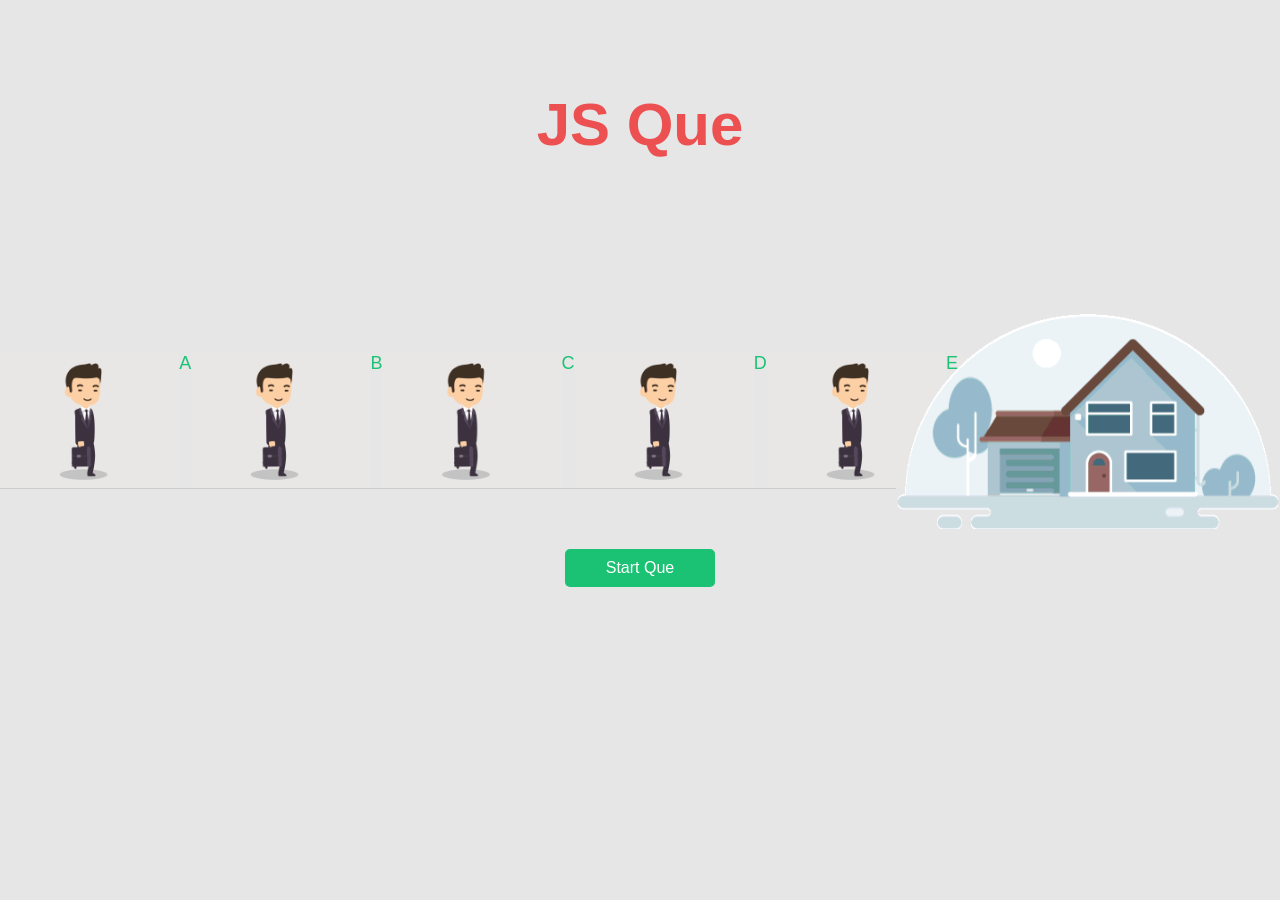
==== Case 01/index.html @ 051fe756 "initial commit" ====
<!DOCTYPE html>
<html lang="en">
<head>
    <meta charset="UTF-8">
    <meta name="viewport" content="width=device-width, initial-scale=1.0">
    <title>Case 01</title>
    <link rel="stylesheet" href="style.css">
</head>
<body>
    <div class="container">
        <h1>JS Que</h1>
        <div class="content">
            <div class="walking-man">
                <img src="asset/man.gif" alt="" class="man" id="man1">
                 <p id="a" class="man-1">A</p>
                <img src="asset/man.gif" alt="" class="man" id="man2">
                 <p id="b" class="man-2">B</p>
                <img src="asset/man.gif" alt="" class="man" id="man3">
                 <p id="c" class="man-3">C</p>
                <img src="asset/man.gif" alt="" class="man" id="man4">
                 <p id="d" class="man-4">D</p>
                <img src="asset/man.gif" alt="" class="man" id="man5">
                 <p id="e" class="man-5">E</p>
                <img src="asset/man.gif" alt="" class="man" id="man6">
                 <p id="f" class="man-6">F</p>
            </div>
            <img src="asset/house.gif" alt="House" class="house">
        </div>
        <button id="btn-start" onclick="startQue()">Start Que</button>
        <button id="btn-stop" onclick="stopQue()">Stop Que</button>
    </div>
    <script src="script.js"></script>
</body>
</html>
---- Case 01/style.css ----
*{
    margin: 0;
    padding: 0;
    box-sizing: border-box;
}

body{
    font-family: Arial, sans-serif;
}

.container{
    display: flex;
    flex-direction: column;
    justify-content: center;
    align-items: center;
    gap: 20px;
    width: 100%;
    min-height: 100vh;
background-color: #E6E6E6;
}
.content {
    display: flex;
    justify-content: center;
    align-items: center;
}

.walking-man{
    display: flex;
    justify-content:space-around;
    border-bottom: 1px solid #ccc;
}

h1{
    position: absolute;
    font-size: 60px;
    text-align: center;
    color: #ec5050;
    top: 10%;
    left: 50%;
    transform: translateX(-50%);
}

p{
    font-size: 18px;
    color: #1bc274;
}

.man {
    width: 20%;
    height: auto;
}

.house {
    width: 30vw;
    height: auto;
}

button {
    padding: 10px 20px;
    font-size: 16px;
    color: #fff;
    background-color: #1bc274;
    border: none;
    border-radius: 5px;
    width: 150px;
    cursor: pointer;
}


#btn-stop {
    display: none;
    background-color: #ec5050;
}
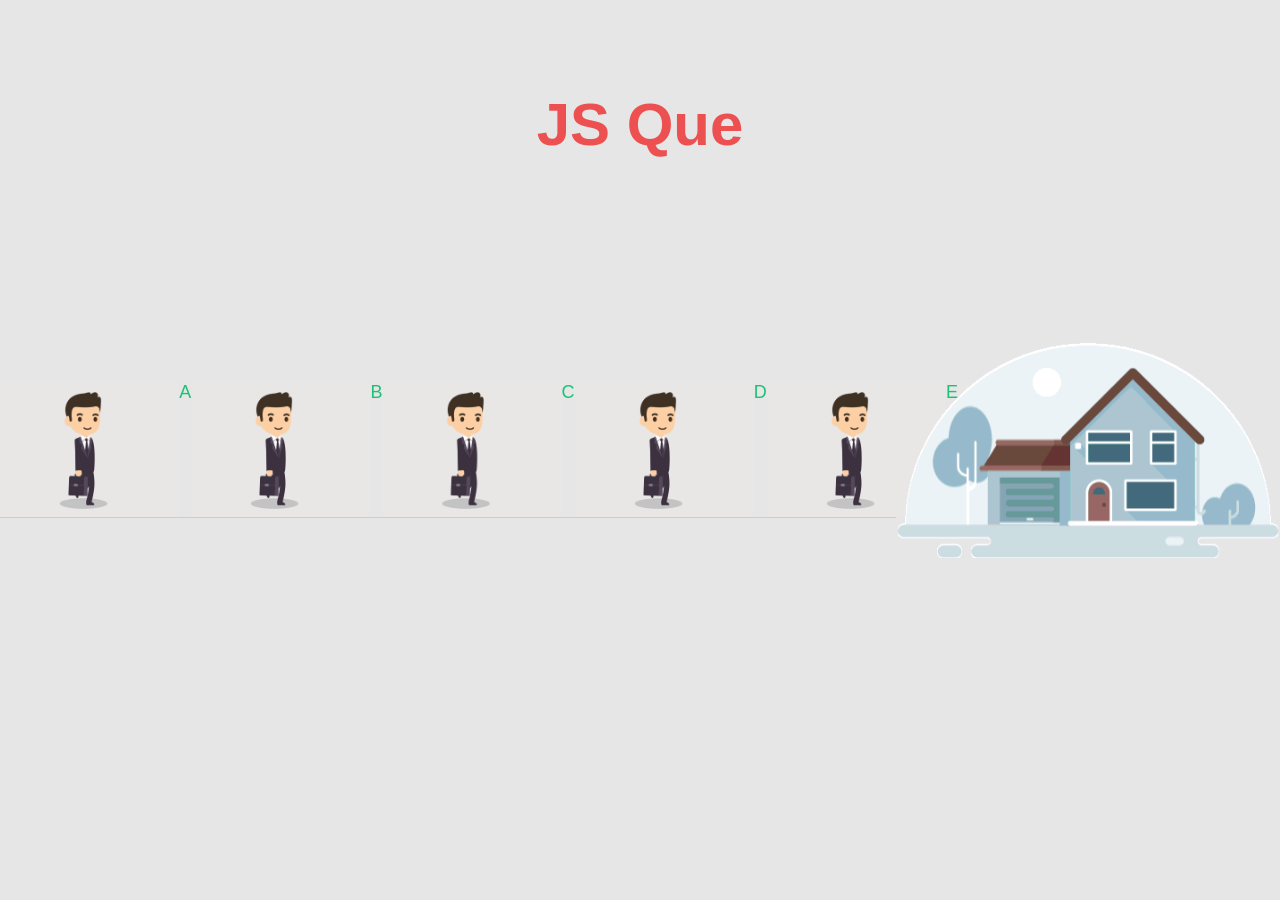
==== commit e01fe2e3: "completed" ====
--- a/Case 01/index.html
+++ b/Case 01/index.html
@@ -11,23 +11,21 @@
         <h1>JS Que</h1>
         <div class="content">
             <div class="walking-man">
-                <img src="asset/man.gif" alt="" class="man" id="man1">
+                <img src="assets/Man.gif" alt="" class="man" id="man1">
                  <p id="a" class="man-1">A</p>
-                <img src="asset/man.gif" alt="" class="man" id="man2">
+                <img src="assets/Man.gif" alt="" class="man" id="man2">
                  <p id="b" class="man-2">B</p>
-                <img src="asset/man.gif" alt="" class="man" id="man3">
+                <img src="assets/Man.gif" alt="" class="man" id="man3">
                  <p id="c" class="man-3">C</p>
-                <img src="asset/man.gif" alt="" class="man" id="man4">
+                <img src="assets/Man.gif" alt="" class="man" id="man4">
                  <p id="d" class="man-4">D</p>
-                <img src="asset/man.gif" alt="" class="man" id="man5">
+                <img src="assets/Man.gif" alt="" class="man" id="man5">
                  <p id="e" class="man-5">E</p>
-                <img src="asset/man.gif" alt="" class="man" id="man6">
+                <img src="assets/Man.gif" alt="" class="man" id="man6">
                  <p id="f" class="man-6">F</p>
             </div>
-            <img src="asset/house.gif" alt="House" class="house">
+            <img src="assets/House.gif" alt="House" class="house">
         </div>
-        <button id="btn-start" onclick="startQue()">Start Que</button>
-        <button id="btn-stop" onclick="stopQue()">Stop Que</button>
     </div>
     <script src="script.js"></script>
 </body>
--- a/Case 01/style.css
+++ b/Case 01/style.css
@@ -53,21 +53,4 @@
 .house {
     width: 30vw;
     height: auto;
-}
-
-button {
-    padding: 10px 20px;
-    font-size: 16px;
-    color: #fff;
-    background-color: #1bc274;
-    border: none;
-    border-radius: 5px;
-    width: 150px;
-    cursor: pointer;
-}
-
-
-#btn-stop {
-    display: none;
-    background-color: #ec5050;
 }
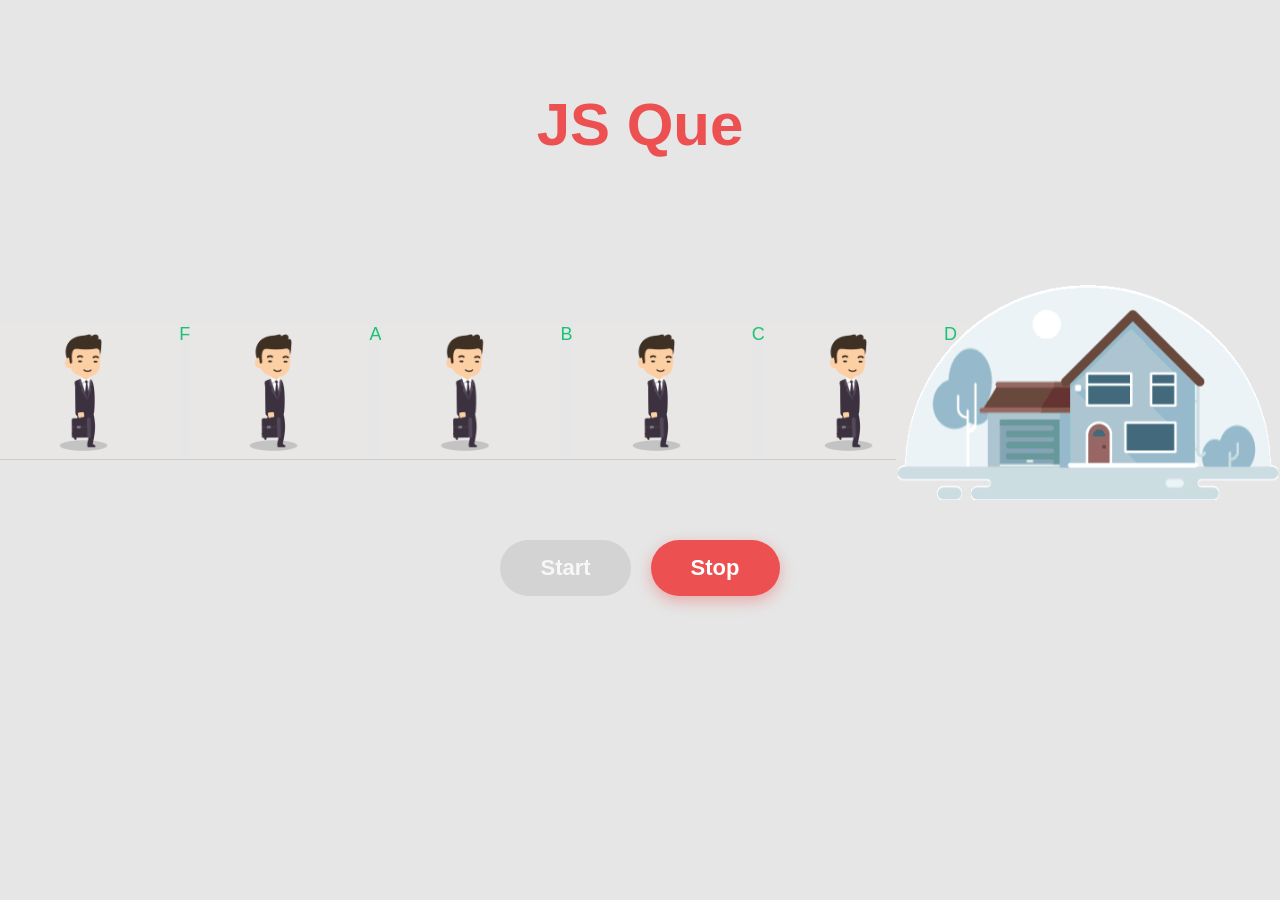
==== commit a6a1be01: "completed" ====
--- a/Case 01/index.html
+++ b/Case 01/index.html
@@ -26,6 +26,10 @@
             </div>
             <img src="assets/House.gif" alt="House" class="house">
         </div>
+        <div class="controls">
+            <button id="startBtn">Start</button>
+            <button id="stopBtn" disabled>Stop</button>
+        </div>
     </div>
     <script src="script.js"></script>
 </body>
--- a/Case 01/style.css
+++ b/Case 01/style.css
@@ -53,4 +53,57 @@
 .house {
     width: 30vw;
     height: auto;
+}
+
+.controls {
+    display: flex;
+    justify-content: center;
+    gap: 20px;
+    margin-top: 20px;
+    margin-bottom: 20px;
+}
+
+#startBtn {
+    padding: 15px 40px;
+    font-size: 22px;
+    font-weight: bold;
+    background-color: #1bc274;
+    color: white;
+    border: none;
+    border-radius: 50px;
+    cursor: pointer;
+    box-shadow: 0 5px 15px rgba(27, 194, 116, 0.4);
+    transition: all 0.3s ease;
+}
+
+#stopBtn {
+    background-color: #ec5050;
+    box-shadow: 0 5px 15px rgba(236, 80, 80, 0.4);
+    padding: 15px 40px;
+    font-size: 22px;
+    font-weight: bold;
+    color: white;
+    border: none;
+    border-radius: 50px;
+    cursor: pointer;
+    transition: all 0.3s ease;
+}
+
+.controls button:hover:not(:disabled) {
+    transform: translateY(-3px) scale(1.08);
+    box-shadow: 0 8px 20px rgba(27, 194, 116, 0.5);
+}
+
+#startBtn:disabled {
+    background-color: #ccc;
+    box-shadow: none;
+    cursor: not-allowed;
+    opacity: 0.7;
+}
+
+#stopBtn:disabled {
+    background-color: #ccc;
+    box-shadow: none;
+    cursor: not-allowed;
+    opacity: 0.7;
 }
